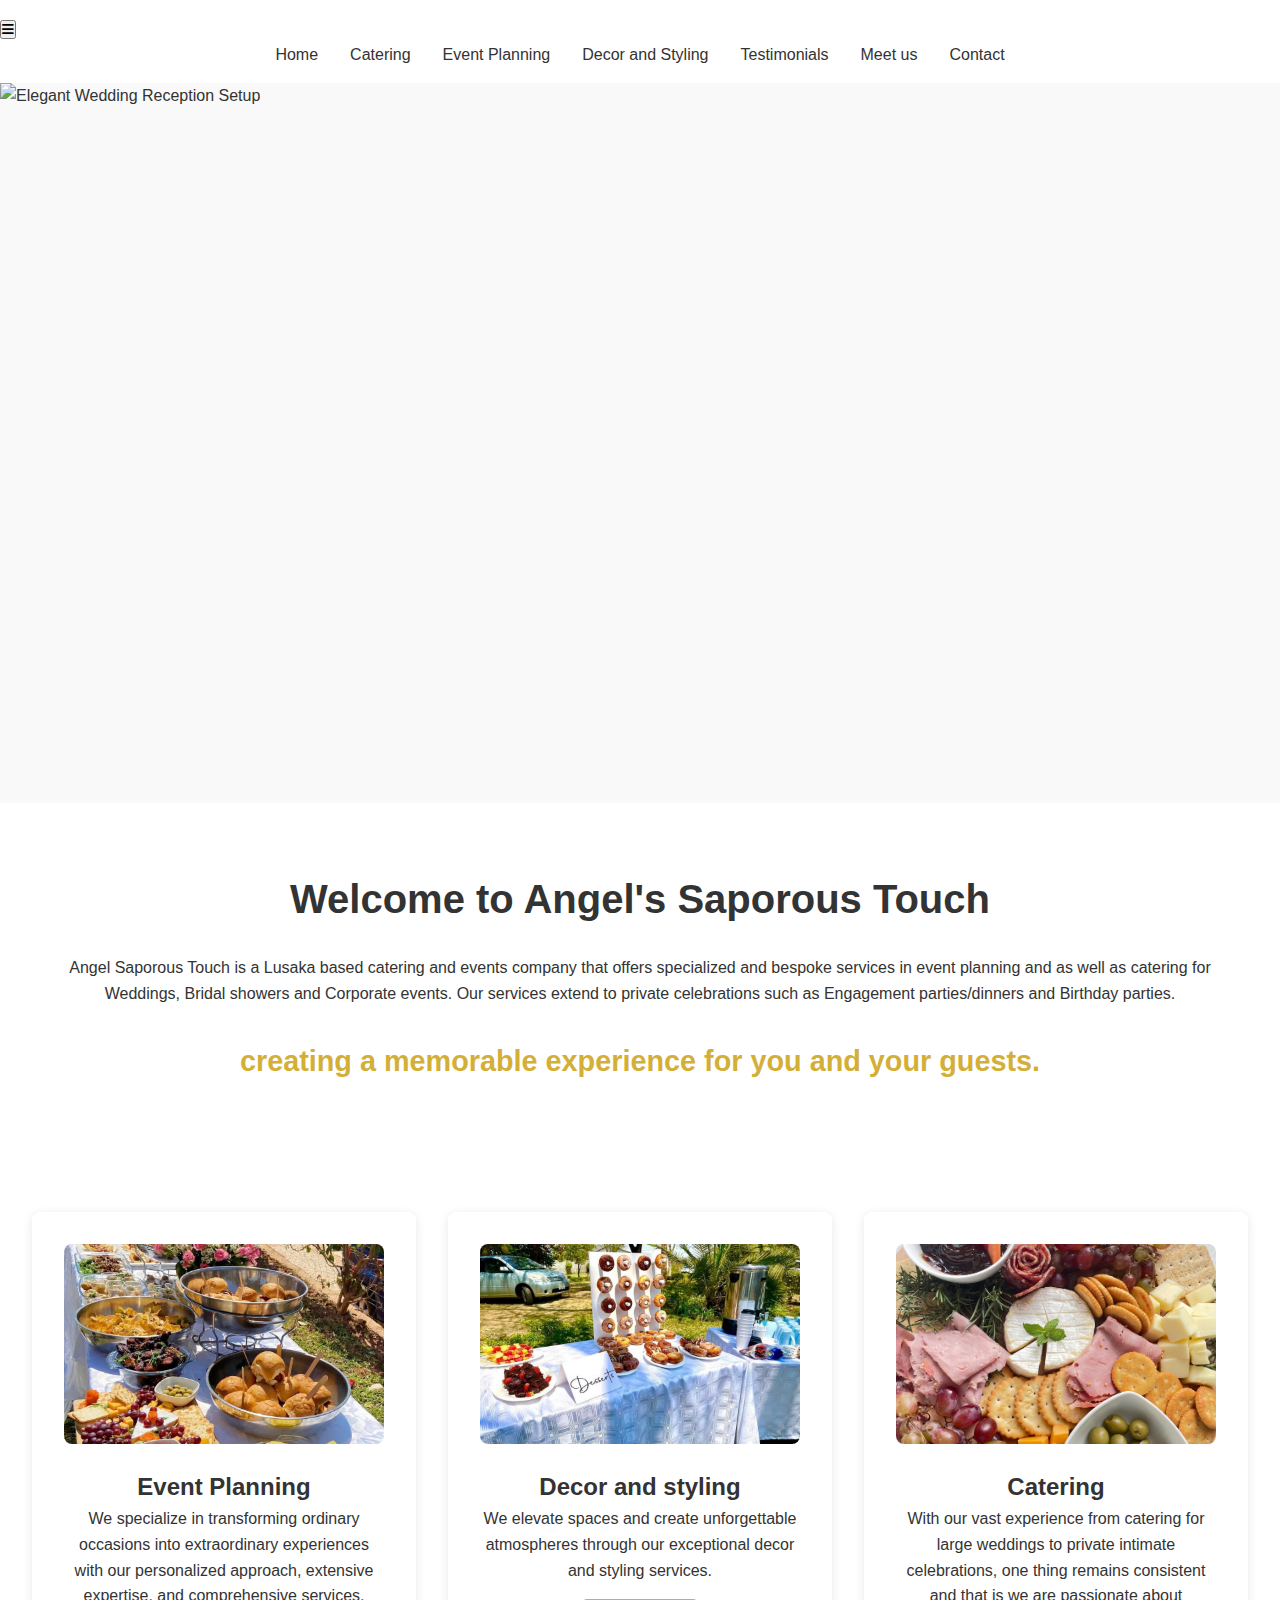
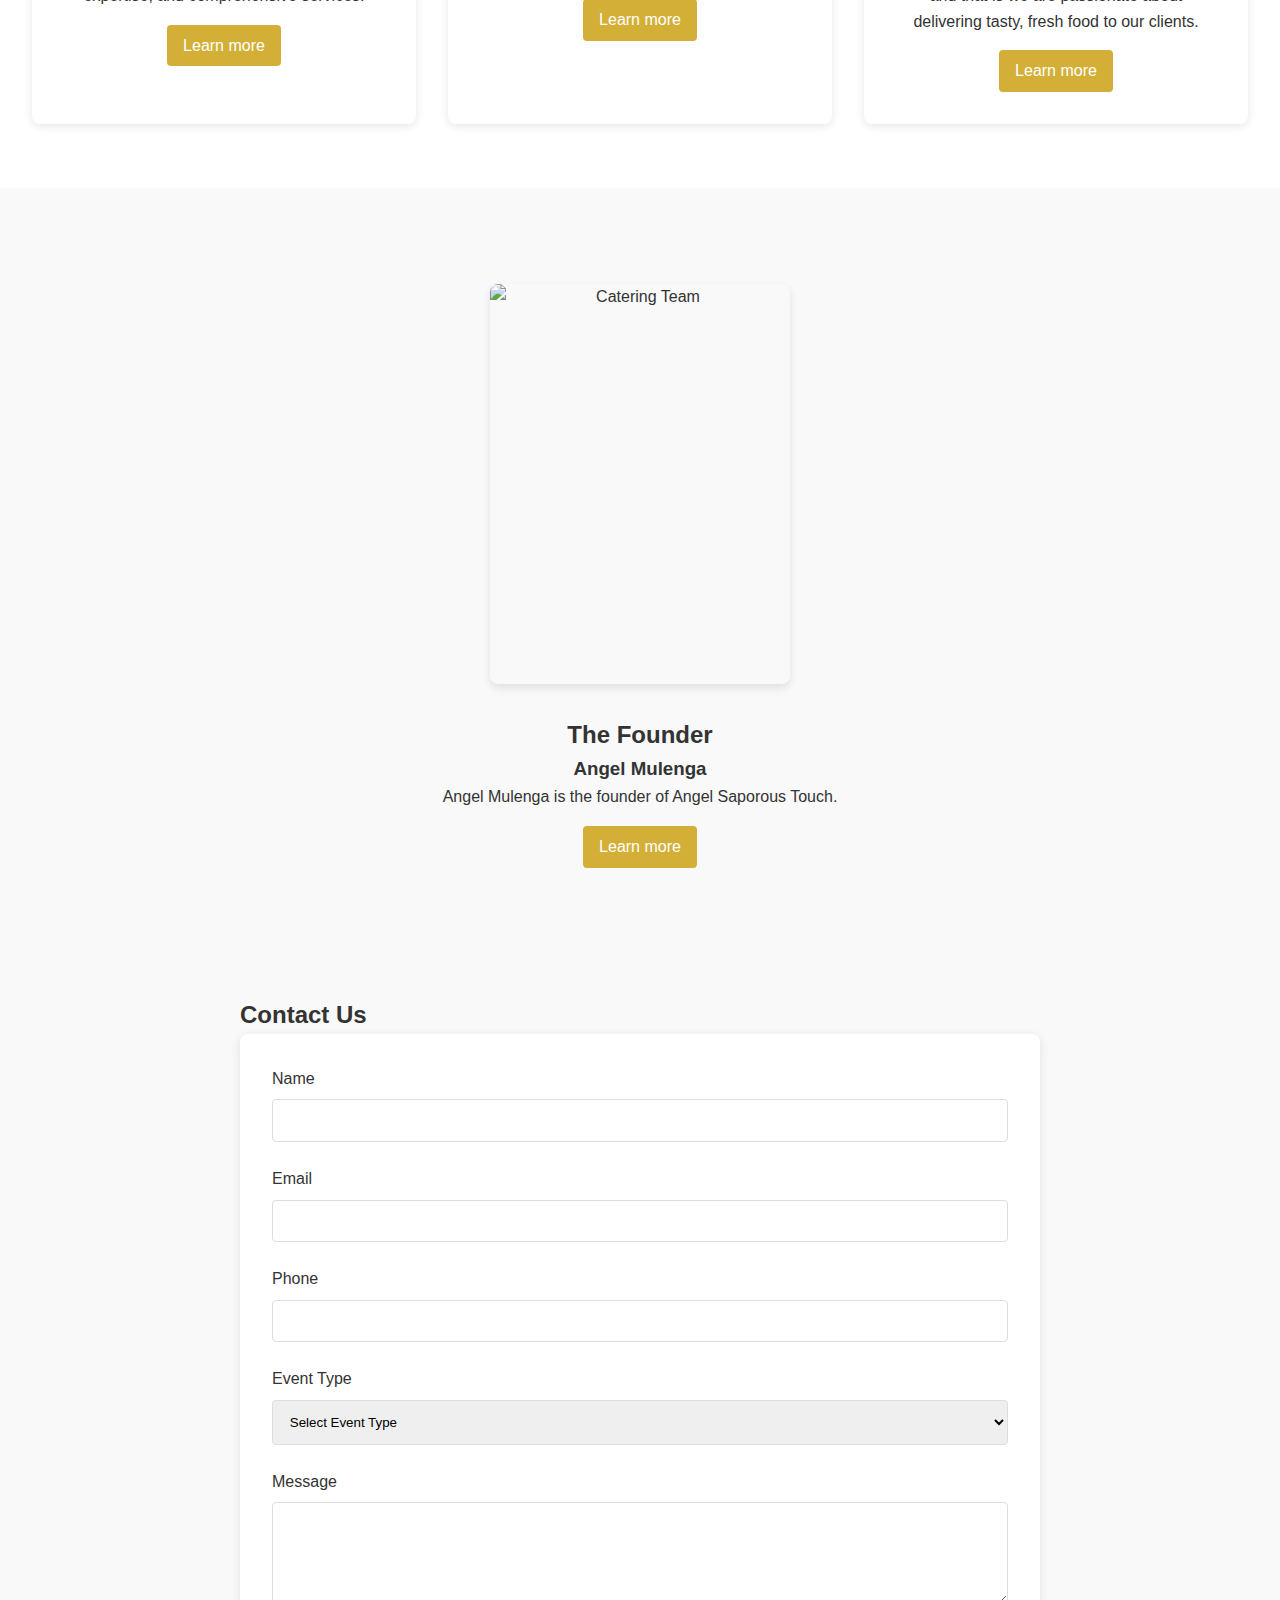
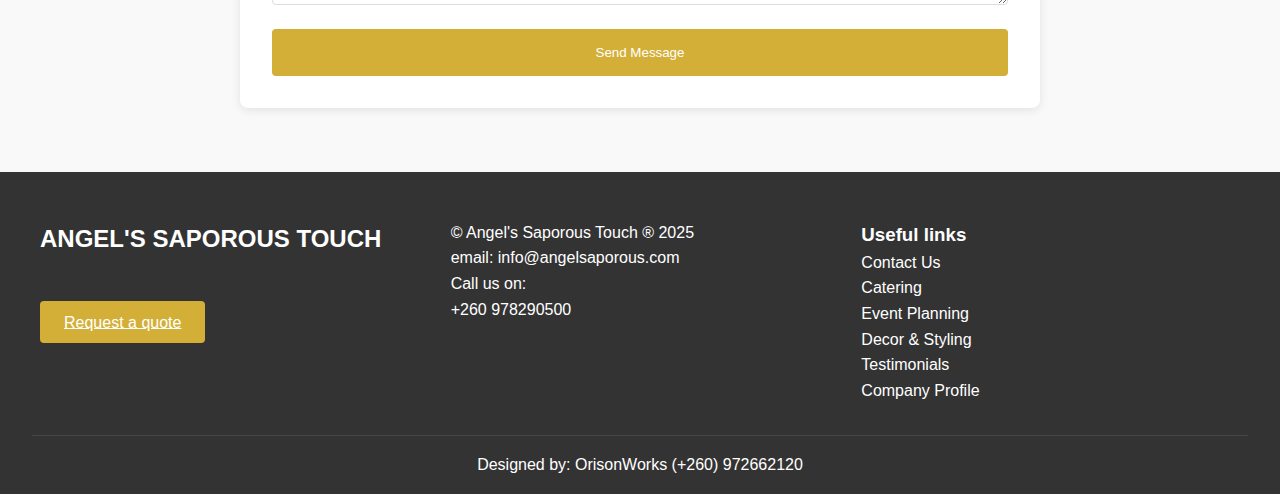
==== index.html @ 23088cdf "first commit" ====
<!DOCTYPE html>
<html lang="en">
<head>
    <meta charset="UTF-8">
    <meta name="viewport" content="width=device-width, initial-scale=1.0">
    <meta name="description" content="Angel Saporous Touch - Event planning, catering, and decor services in Lusaka for weddings, corporate events, and private celebrations.">
    <meta name="keywords" content="event planning, catering, decor, Lusaka, Zambia">
    <meta name="author" content="Ties & Knots Events">
    <title>Angel Saporous Touch | Event Planning & Catering Services</title>
    
    <!-- Favicon -->
    <link rel="apple-touch-icon" sizes="180x180" href="/images/favicon/apple-touch-icon.png">
    <link rel="icon" type="image/png" sizes="32x32" href="/images/favicon/favicon-32x32.png">
    <link rel="icon" type="image/png" sizes="16x16" href="/images/favicon/favicon-16x16.png">
    <link rel="manifest" href="/site.webmanifest">
    
    <link rel="stylesheet" href="styles.css">
    <link rel="stylesheet" href="https://cdnjs.cloudflare.com/ajax/libs/font-awesome/6.0.0/css/all.min.css">
</head>
<body>
    <header>
        <nav class="main-nav">
            <ul>
                <li><a href="index.html">Home</a></li>
                <li><a href="catering.html">Catering</a></li>
                <li><a href="event-planning.html">Event Planning</a></li>
                <li><a href="decor-styling.html">Decor and Styling</a></li>
                <li><a href="#testimonials">Testimonials</a></li>
                <li><a href="about-founder.html">Meet us</a></li>
                <li><a href="#contact">Contact</a></li>
            </ul>
        </nav>
    </header>

    <main>
        <section id="hero">
            <div class="hero-container">
                <div class="hero-image">
                    <img src="images/unnamed (47).jpg" alt="Elegant Wedding Reception Setup">
                </div>
                <div class="hero-content">
                    <h1>Welcome to Angel's Saporous Touch</h1>
                    <p>Angel Saporous Touch is a Lusaka based catering and events company that offers specialized and bespoke services in event planning and as well as catering for Weddings, Bridal showers and Corporate events. Our services extend to private celebrations such as Engagement parties/dinners and Birthday parties.</p>
                    <h2>creating a memorable experience for you and your guests.</h2>
                </div>
            </div>
        </section>

        <section id="services">
            <div class="service-card">
                <img src="Images/unnamed (14).jpg" alt="Event Planning - Wedding Setup">
                <h2>Event Planning</h2>
                <p>We specialize in transforming ordinary occasions into extraordinary experiences with our personalized approach, extensive expertise, and comprehensive services.</p>
                <a href="event-planning.html" class="learn-more">Learn more</a>
            </div>

            <div class="service-card">
                <img src="Images/unnamed (6).jpg" alt="Decor and Styling - Elegant Table Setting">
                <h2>Decor and styling</h2>
                <p>We elevate spaces and create unforgettable atmospheres through our exceptional decor and styling services.</p>
                <a href="decor-styling.html" class="learn-more">Learn more</a>
            </div>

            <div class="service-card">
                <img src="Images/unnamed (20).jpg" alt="Catering - Gourmet Food Display">
                <h2>Catering</h2>
                <p>With our vast experience from catering for large weddings to private intimate celebrations, one thing remains consistent and that is we are passionate about delivering tasty, fresh food to our clients.</p>
                <a href="catering.html" class="learn-more">Learn more</a>
            </div>
        </section>

        <section id="founders">
            <div class="founders-images">
        
                <img src="images/Angel.jpg" alt="Catering Team">
            </div>
            <h2>The Founder</h2>
            <h3>Angel Mulenga</h3>
            <p>Angel Mulenga is the founder of Angel Saporous Touch.</p>
            <a href="about-founder.html" class="learn-more">Learn more</a>
        </section>

        <section id="contact">
            <div class="contact-container">
                <h2>Contact Us</h2>
                <form id="contactForm" class="contact-form">
                    <div class="form-group">
                        <label for="name">Name</label>
                        <input type="text" id="name" name="name" required>
                    </div>
                    <div class="form-group">
                        <label for="email">Email</label>
                        <input type="email" id="email" name="email" required>
                    </div>
                    <div class="form-group">
                        <label for="phone">Phone</label>
                        <input type="tel" id="phone" name="phone" required>
                    </div>
                    <div class="form-group">
                        <label for="eventType">Event Type</label>
                        <select id="eventType" name="eventType" required>
                            <option value="">Select Event Type</option>
                            <option value="wedding">Wedding</option>
                            <option value="corporate">Corporate Event</option>
                            <option value="birthday">Birthday Party</option>
                            <option value="other">Other</option>
                        </select>
                    </div>
                    <div class="form-group">
                        <label for="message">Message</label>
                        <textarea id="message" name="message" rows="5" required></textarea>
                    </div>
                    <button type="submit" class="submit-btn">Send Message</button>
                </form>
            </div>
        </section>
    </main>

    <footer>
        <div class="footer-content">
            <div class="brand">
                <h2>ANGEL'S SAPOROUS TOUCH</h2>
                <br></br>
               
               
                <!-- <p>your memories, forever...</p> -->
                <a href="#contact" class="quote-btn">Request a quote</a>
            </div>
            
            <div class="contact-info">
                <p>© Angel's Saporous Touch ® 2025</p>
                <p>email: info@angelsaporous.com</p>
                <p>Call us on:<br>+260 978290500 </p>
            </div>

            <div class="useful-links">
                <h3>Useful links</h3>
                <ul>
                    <li><a href="#contact">Contact Us</a></li>
                    <li><a href="#catering">Catering</a></li>
                    <li><a href="#event-planning">Event Planning</a></li>
                    <li><a href="#decor">Decor & Styling</a></li>
                    <li><a href="#testimonials">Testimonials</a></li>
                    <li><a href="#profile">Company Profile</a></li>
                </ul>
            </div>
        </div>
        <div class="credits">
            <p>Designed by: OrisonWorks (+260) 972662120</p>
        </div>
    </footer>
    <script src="script.js"></script>
</body>
</html>
---- styles.css ----
:root {
    --primary-color: #333;
    --secondary-color: #d4af37;
    --text-color: #333;
    --background-color: #fff;
}

* {
    margin: 0;
    padding: 0;
    box-sizing: border-box;
}

body {
    font-family: 'Arial', sans-serif;
    line-height: 1.6;
    color: var(--text-color);
}

/* Navigation */
.main-nav {
    background-color: var(--background-color);
    padding: 1rem 0;
    box-shadow: 0 2px 5px rgba(0,0,0,0.1);
}

.main-nav ul {
    display: flex;
    justify-content: center;
    list-style: none;
    gap: 2rem;
}

.main-nav a {
    text-decoration: none;
    color: var(--text-color);
    font-weight: 500;
    transition: color 0.3s ease;
}

.main-nav a:hover {
    color: var(--secondary-color);
}

/* Hero Section */
#hero {
    position: relative;
    background-color: #f9f9f9;
}

.hero-container {
    position: relative;
}

.hero-image {
    width: 100%;
    height: 80vh;
    overflow: hidden;
}

.hero-image img {
    width: 100%;
    height: 100%;
    object-fit: cover;
}

.hero-content {
    text-align: center;
    padding: 4rem 2rem;
    background-color: rgba(255, 255, 255, 0.9);
    position: relative;
}

#hero h1 {
    font-size: 2.5rem;
    margin-bottom: 1.5rem;
    color: var(--primary-color);
}

#hero h2 {
    font-size: 1.8rem;
    color: var(--secondary-color);
    margin-top: 2rem;
}

/* Services Section */
#services {
    display: grid;
    grid-template-columns: repeat(auto-fit, minmax(300px, 1fr));
    gap: 2rem;
    padding: 4rem 2rem;
}

.service-card {
    padding: 2rem;
    background-color: #fff;
    border-radius: 8px;
    box-shadow: 0 2px 10px rgba(0,0,0,0.1);
    text-align: center;
}

.service-card img {
    width: 100%;
    height: 200px;
    object-fit: cover;
    border-radius: 8px;
    margin-bottom: 1rem;
}

.learn-more {
    display: inline-block;
    margin-top: 1rem;
    padding: 0.5rem 1rem;
    background-color: var(--secondary-color);
    color: #fff;
    text-decoration: none;
    border-radius: 4px;
    transition: background-color 0.3s ease;
}

/* Founders Section */
#founders {
    text-align: center;
    padding: 4rem 2rem;
    background-color: #f9f9f9;
}

.founders-images {
    display: flex;
    justify-content: center;
    gap: 2rem;
    margin: 2rem 0;
}

.founders-images img {
    width: 300px;
    height: 400px;
    object-fit: cover;
    border-radius: 8px;
    box-shadow: 0 4px 8px rgba(0,0,0,0.1);
}

/* Footer */
footer {
    background-color: var(--primary-color);
    color: #fff;
    padding: 3rem 2rem 1rem;
}

.footer-content {
    display: grid;
    grid-template-columns: repeat(auto-fit, minmax(250px, 1fr));
    gap: 2rem;
    max-width: 1200px;
    margin: 0 auto;
}

.useful-links ul {
    list-style: none;
}

.useful-links a {
    color: #fff;
    text-decoration: none;
}

.quote-btn {
    padding: 0.8rem 1.5rem;
    background-color: var(--secondary-color);
    border: none;
    color: #fff;
    border-radius: 4px;
    cursor: pointer;
    margin-top: 1rem;
}

.credits {
    text-align: center;
    margin-top: 2rem;
    padding-top: 1rem;
    border-top: 1px solid rgba(255,255,255,0.1);
}

/* Responsive Design */
@media (max-width: 768px) {
    .main-nav ul {
        flex-direction: column;
        text-align: center;
    }

    #services {
        grid-template-columns: 1fr;
    }

    .footer-content {
        grid-template-columns: 1fr;
        text-align: center;
    }

    .hero-image {
        height: 50vh;
    }

    .founders-images {
        flex-direction: column;
        align-items: center;
    }

    .founders-images img {
        width: 250px;
        height: 350px;
    }
}

/* Contact Form */
#contact {
    padding: 4rem 2rem;
    background-color: #f9f9f9;
}

.contact-container {
    max-width: 800px;
    margin: 0 auto;
}

.contact-form {
    display: grid;
    gap: 1.5rem;
    background: #fff;
    padding: 2rem;
    border-radius: 8px;
    box-shadow: 0 2px 10px rgba(0,0,0,0.1);
}

.form-group {
    display: flex;
    flex-direction: column;
    gap: 0.5rem;
}

.form-group label {
    font-weight: 500;
}

.form-group input,
.form-group select,
.form-group textarea {
    padding: 0.8rem;
    border: 1px solid #ddd;
    border-radius: 4px;
    font-family: inherit;
}

.submit-btn {
    padding: 1rem 2rem;
    background-color: var(--secondary-color);
    color: #fff;
    border: none;
    border-radius: 4px;
    cursor: pointer;
    font-weight: 500;
    transition: background-color 0.3s ease;
}

.submit-btn:hover {
    background-color: darken(var(--secondary-color), 10%);
}

/* Update button and link colors */
.learn-more, .quote-btn, .submit-btn {
    background-color: var(--secondary-color);
    color: #fff;
    transition: background-color 0.3s ease;
}

.learn-more:hover, .quote-btn:hover, .submit-btn:hover {
    background-color: #b4941f; /* Darker gold for hover */
}

/* Service Detail Pages */
.service-detail {
    padding: 4rem 2rem;
    max-width: 1200px;
    margin: 0 auto;
}

.service-detail h1 {
    text-align: center;
    margin-bottom: 3rem;
    color: var(--primary-color);
}

.service-content {
    display: grid;
    grid-template-columns: 1fr 1fr;
    gap: 3rem;
    align-items: center;
}

.service-content img {
    width: 100%;
    height: 400px;
    object-fit: cover;
    border-radius: 8px;
    box-shadow: 0 4px 8px rgba(0,0,0,0.1);
}

.service-description {
    padding: 2rem;
}

.service-description h2 {
    margin-bottom: 1.5rem;
    color: var(--secondary-color);
}

.service-description ul {
    list-style: none;
    margin: 1.5rem 0;
}

.service-description ul li {
    margin-bottom: 0.5rem;
    padding-left: 1.5rem;
    position: relative;
}

.service-description ul li:before {
    content: "•";
    color: var(--secondary-color);
    position: absolute;
    left: 0;
}

@media (max-width: 768px) {
    .service-content {
        grid-template-columns: 1fr;
    }
}

/* Gallery Styles */
.gallery-section {
    padding: 4rem 2rem;
    max-width: 1200px;
    margin: 0 auto;
}

.gallery-section h1 {
    text-align: center;
    margin-bottom: 3rem;
    color: var(--primary-color);
}

.gallery-grid {
    display: grid;
    grid-template-columns: repeat(auto-fit, minmax(300px, 1fr));
    gap: 2rem;
}

.gallery-item {
    position: relative;
    overflow: hidden;
    border-radius: 8px;
    box-shadow: 0 4px 8px rgba(0,0,0,0.1);
    transition: transform 0.3s ease;
}

.gallery-item:hover {
    transform: translateY(-5px);
}

.gallery-item img {
    width: 100%;
    height: 300px;
    object-fit: cover;
}

.gallery-caption {
    position: absolute;
    bottom: 0;
    left: 0;
    right: 0;
    background: rgba(0,0,0,0.7);
    color: white;
    padding: 1rem;
    text-align: center;
    transform: translateY(100%);
    transition: transform 0.3s ease;
}

.gallery-item:hover .gallery-caption {
    transform: translateY(0);
}

@media (max-width: 768px) {
    .gallery-grid {
        grid-template-columns: 1fr;
    }
}
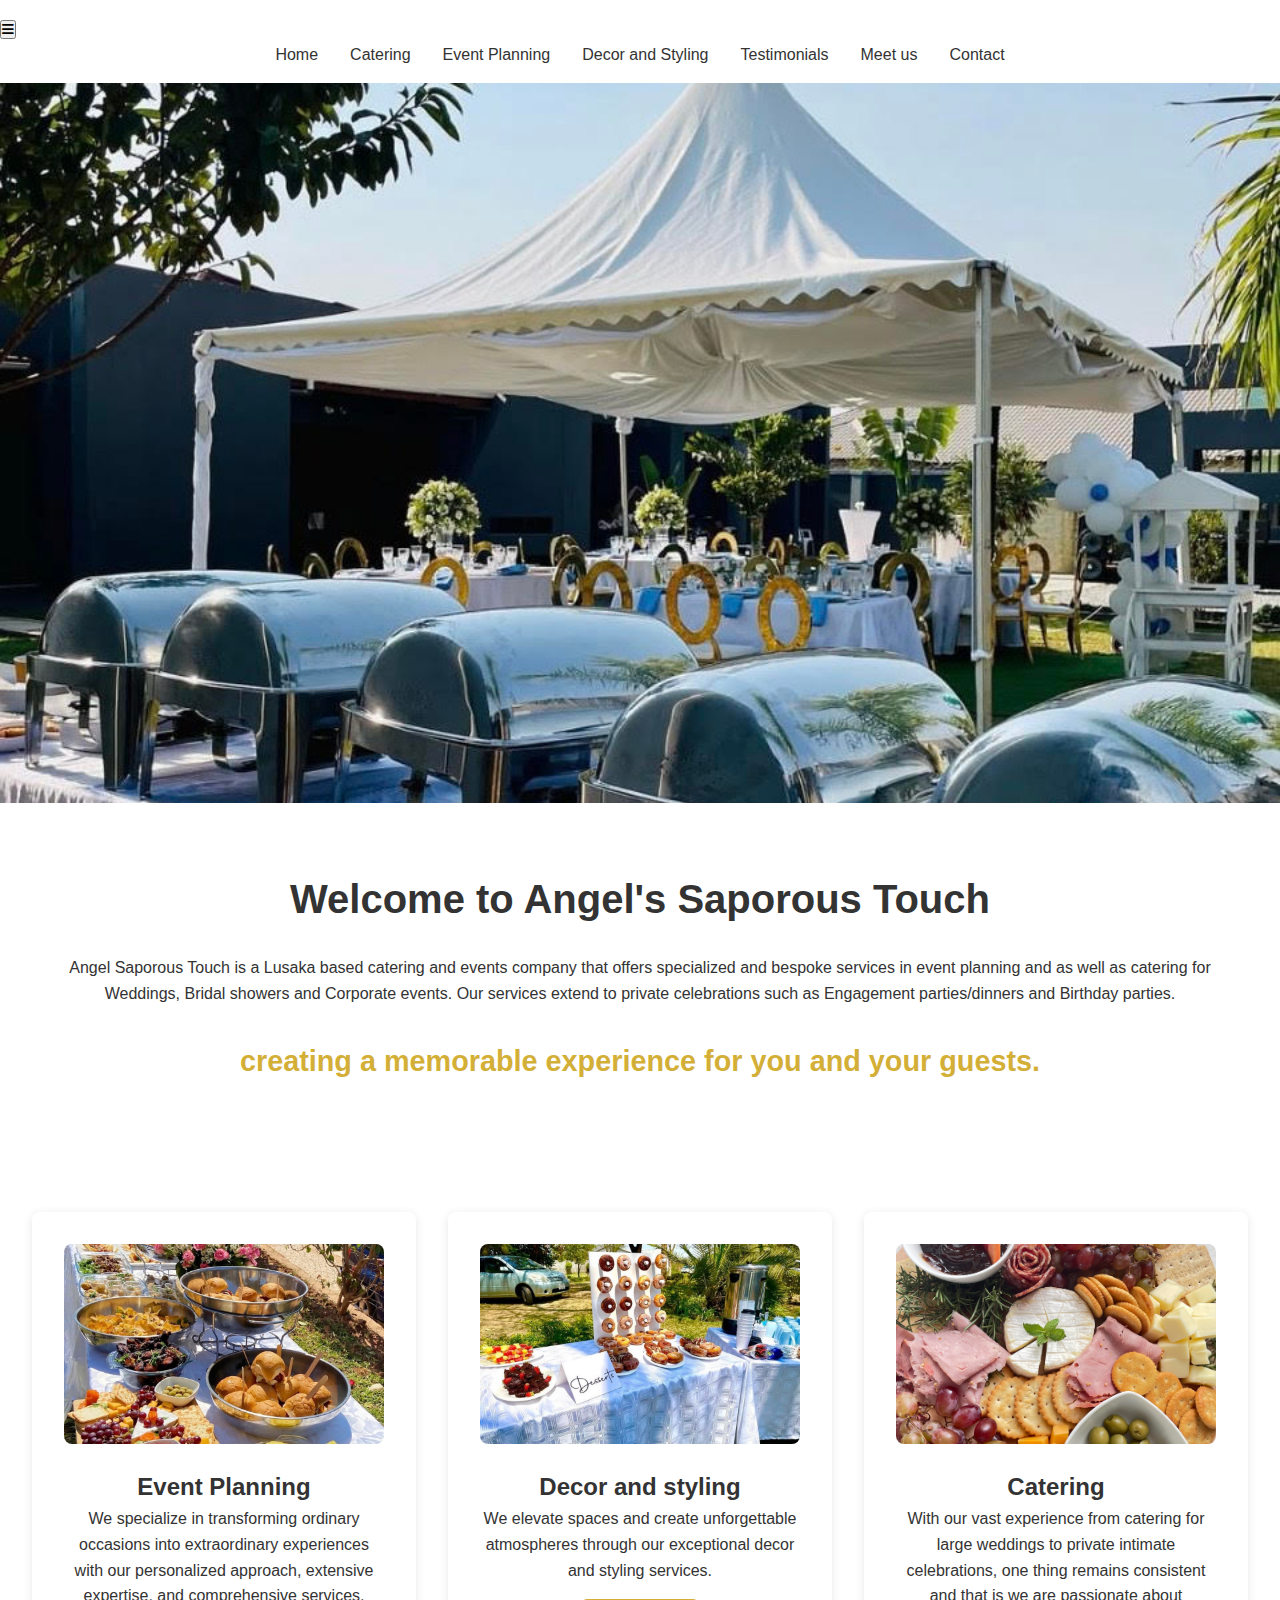
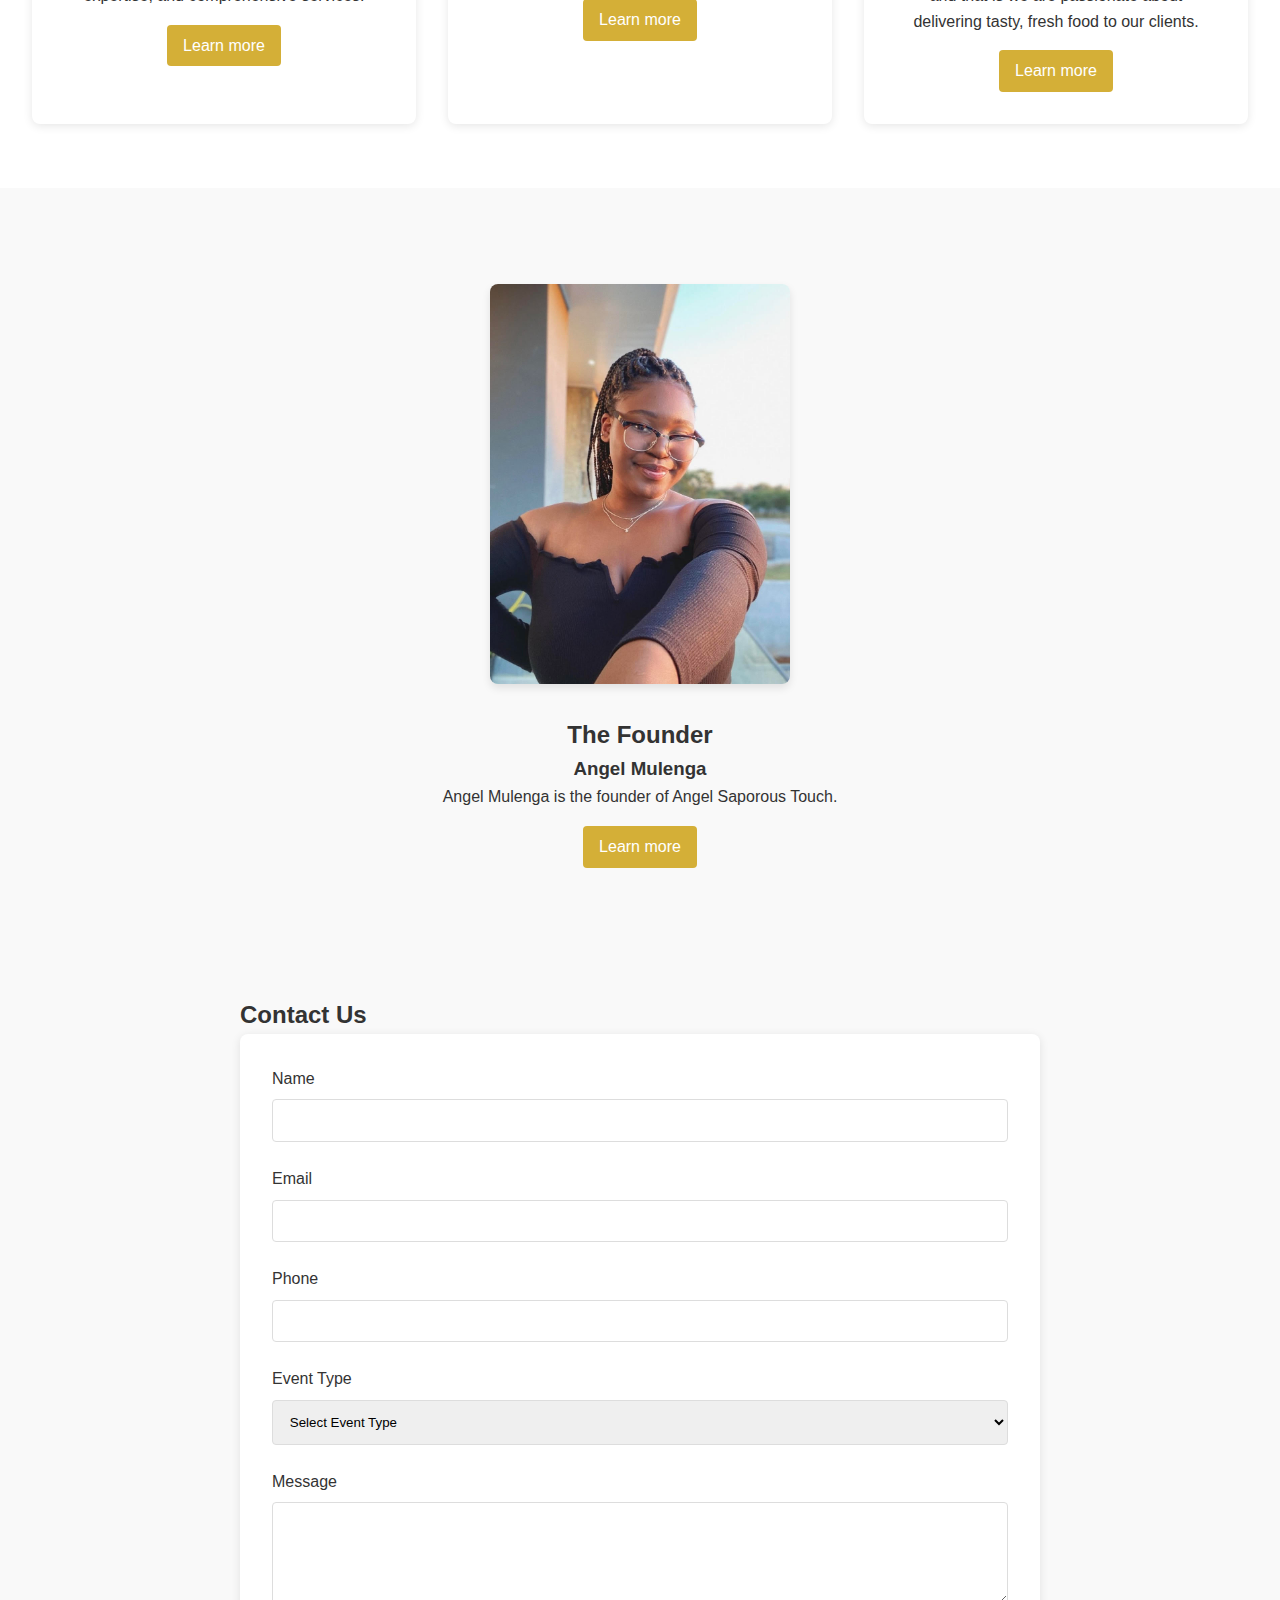
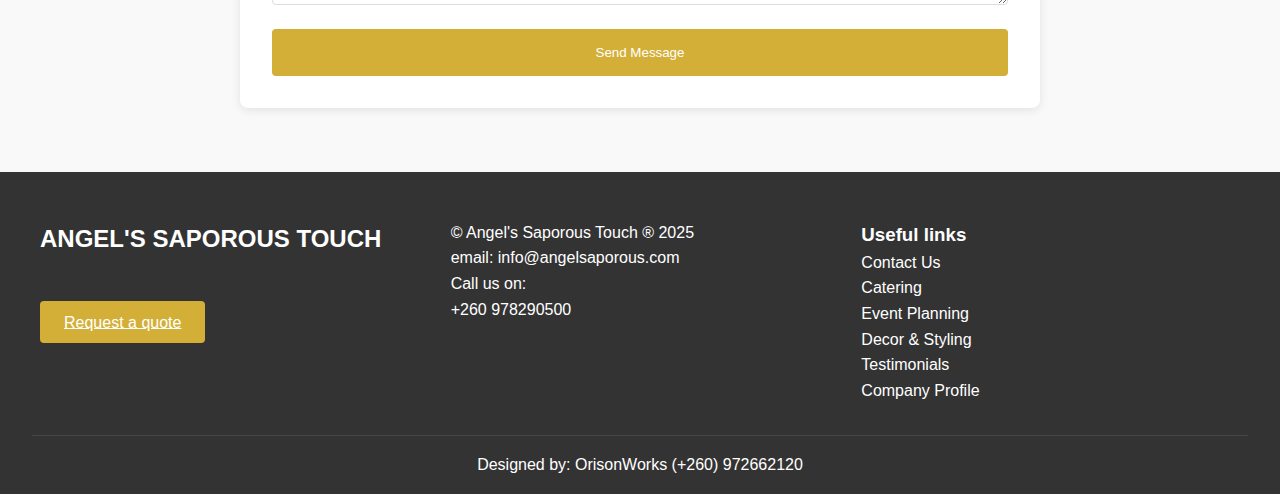
==== commit c5488493: "FIX: Image Refactor" ====
--- a/index.html
+++ b/index.html
@@ -36,7 +36,7 @@
         <section id="hero">
             <div class="hero-container">
                 <div class="hero-image">
-                    <img src="images/unnamed (47).jpg" alt="Elegant Wedding Reception Setup">
+                    <img src="Images/unnamed47.jpg" alt="Elegant Wedding Reception Setup">
                 </div>
                 <div class="hero-content">
                     <h1>Welcome to Angel's Saporous Touch</h1>
@@ -55,14 +55,14 @@
             </div>
 
             <div class="service-card">
-                <img src="Images/unnamed (6).jpg" alt="Decor and Styling - Elegant Table Setting">
+                <img src="Images/unnamed6.jpg" alt="Decor and Styling - Elegant Table Setting">
                 <h2>Decor and styling</h2>
                 <p>We elevate spaces and create unforgettable atmospheres through our exceptional decor and styling services.</p>
                 <a href="decor-styling.html" class="learn-more">Learn more</a>
             </div>
 
             <div class="service-card">
-                <img src="Images/unnamed (20).jpg" alt="Catering - Gourmet Food Display">
+                <img src="Images/unnamed20.jpg" alt="Catering - Gourmet Food Display">
                 <h2>Catering</h2>
                 <p>With our vast experience from catering for large weddings to private intimate celebrations, one thing remains consistent and that is we are passionate about delivering tasty, fresh food to our clients.</p>
                 <a href="catering.html" class="learn-more">Learn more</a>
@@ -72,7 +72,7 @@
         <section id="founders">
             <div class="founders-images">
         
-                <img src="images/Angel.jpg" alt="Catering Team">
+                <img src="Images/Angel.jpg" alt="Catering Team">
             </div>
             <h2>The Founder</h2>
             <h3>Angel Mulenga</h3>
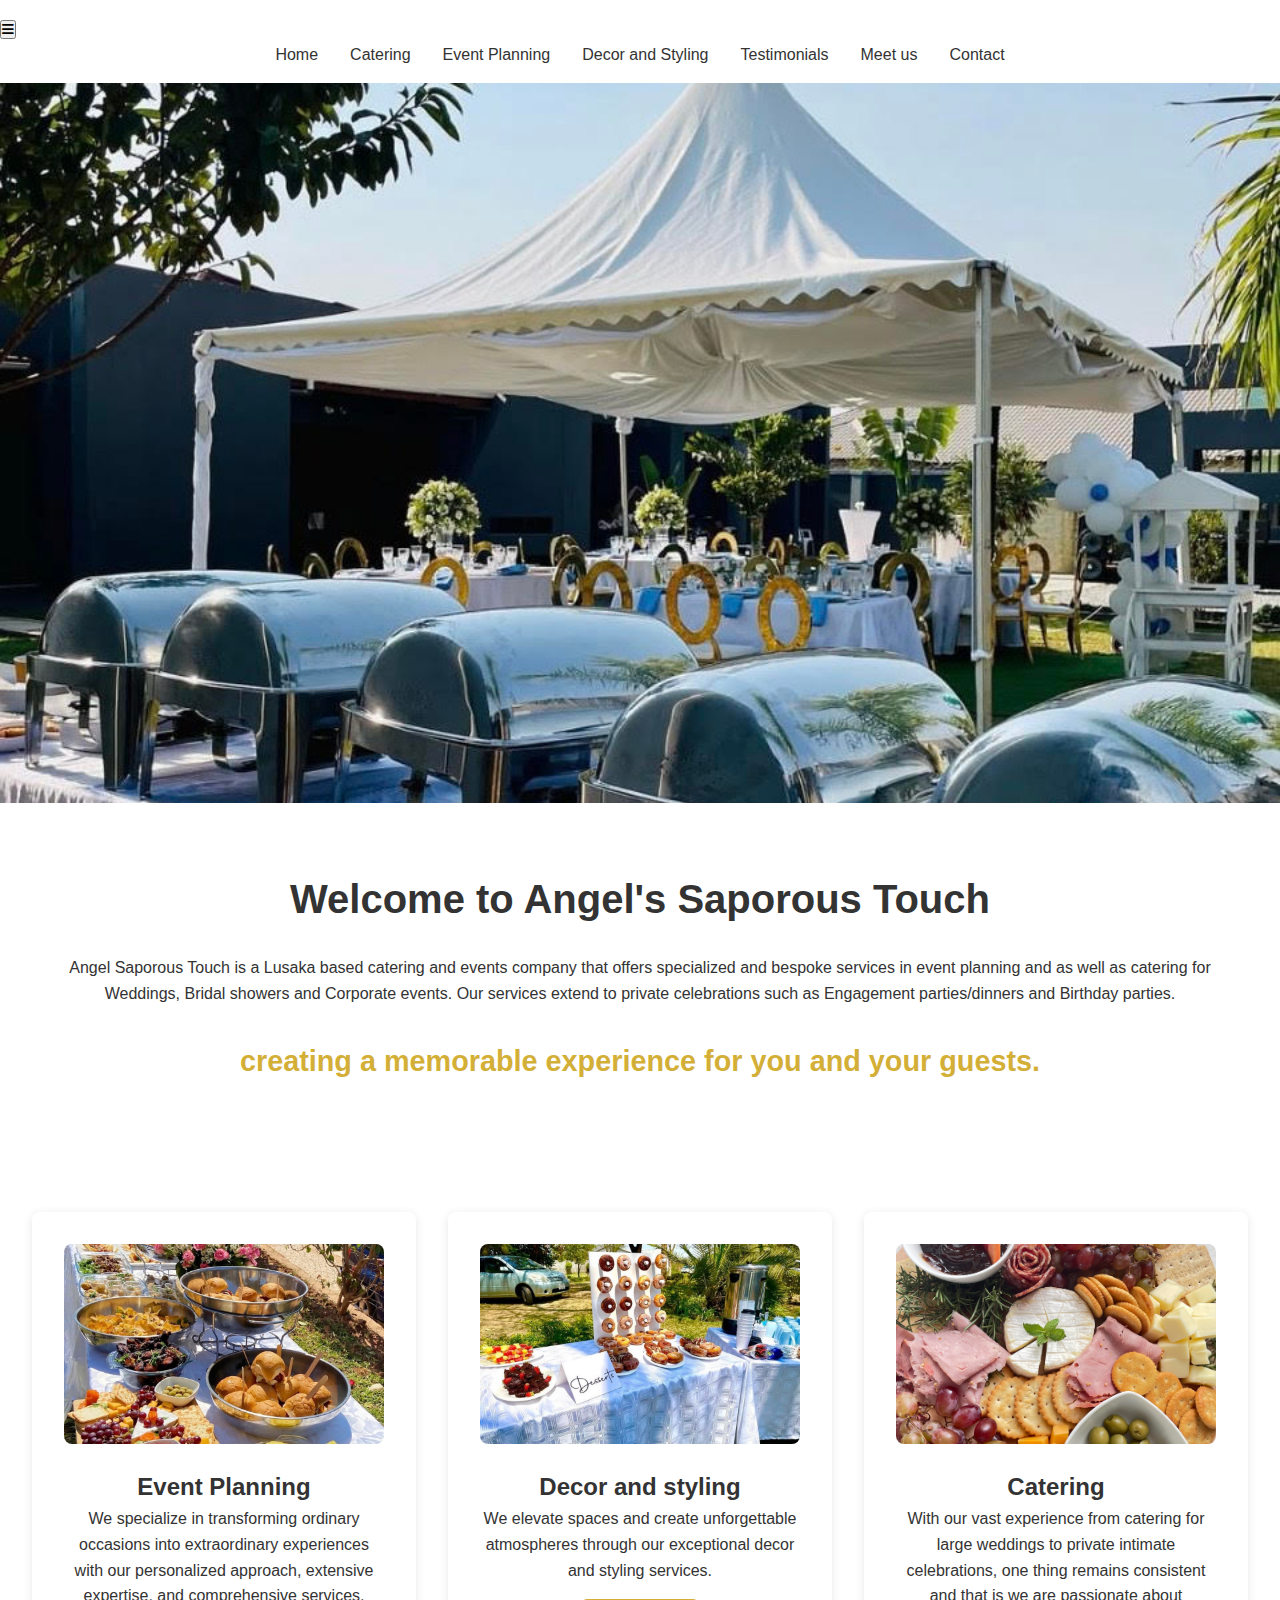
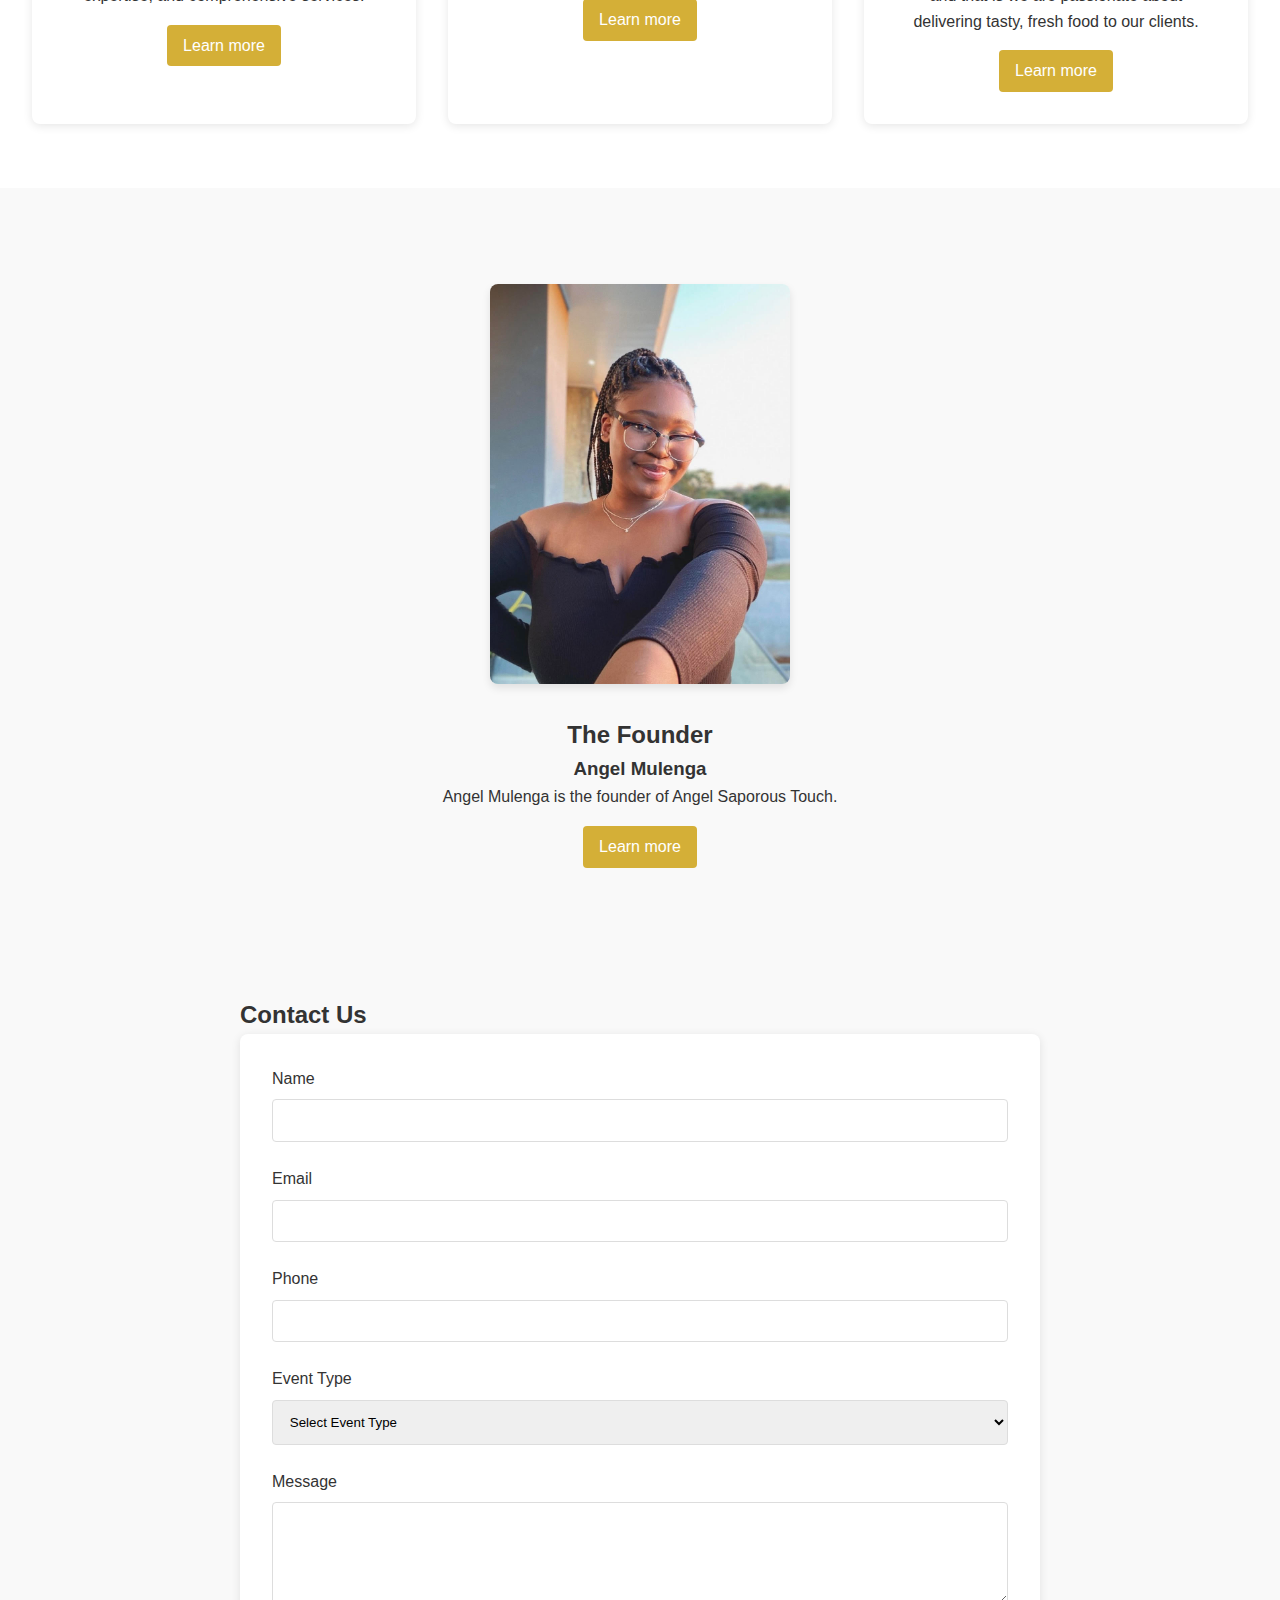
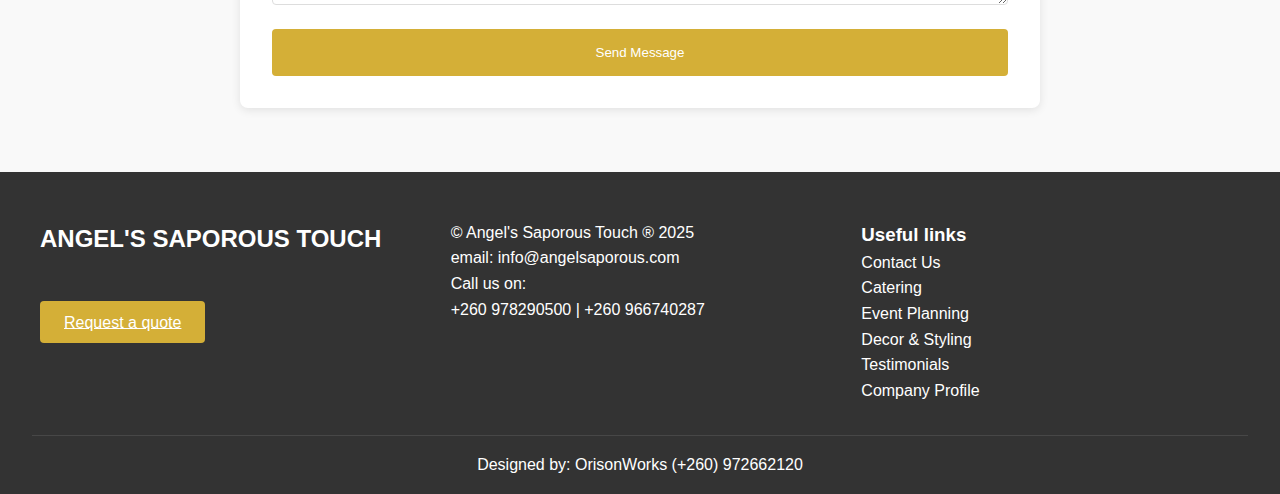
==== commit cf8fdb80: "Contact Number Edit" ====
--- a/index.html
+++ b/index.html
@@ -48,7 +48,7 @@
 
         <section id="services">
             <div class="service-card">
-                <img src="Images/unnamed (14).jpg" alt="Event Planning - Wedding Setup">
+                <img src="Images/unnamed14.jpg" alt="Event Planning - Wedding Setup">
                 <h2>Event Planning</h2>
                 <p>We specialize in transforming ordinary occasions into extraordinary experiences with our personalized approach, extensive expertise, and comprehensive services.</p>
                 <a href="event-planning.html" class="learn-more">Learn more</a>
@@ -130,7 +130,7 @@
             <div class="contact-info">
                 <p>© Angel's Saporous Touch ® 2025</p>
                 <p>email: info@angelsaporous.com</p>
-                <p>Call us on:<br>+260 978290500 </p>
+                <p>Call us on:<br>+260 978290500 | +260 966740287</p>
             </div>
 
             <div class="useful-links">
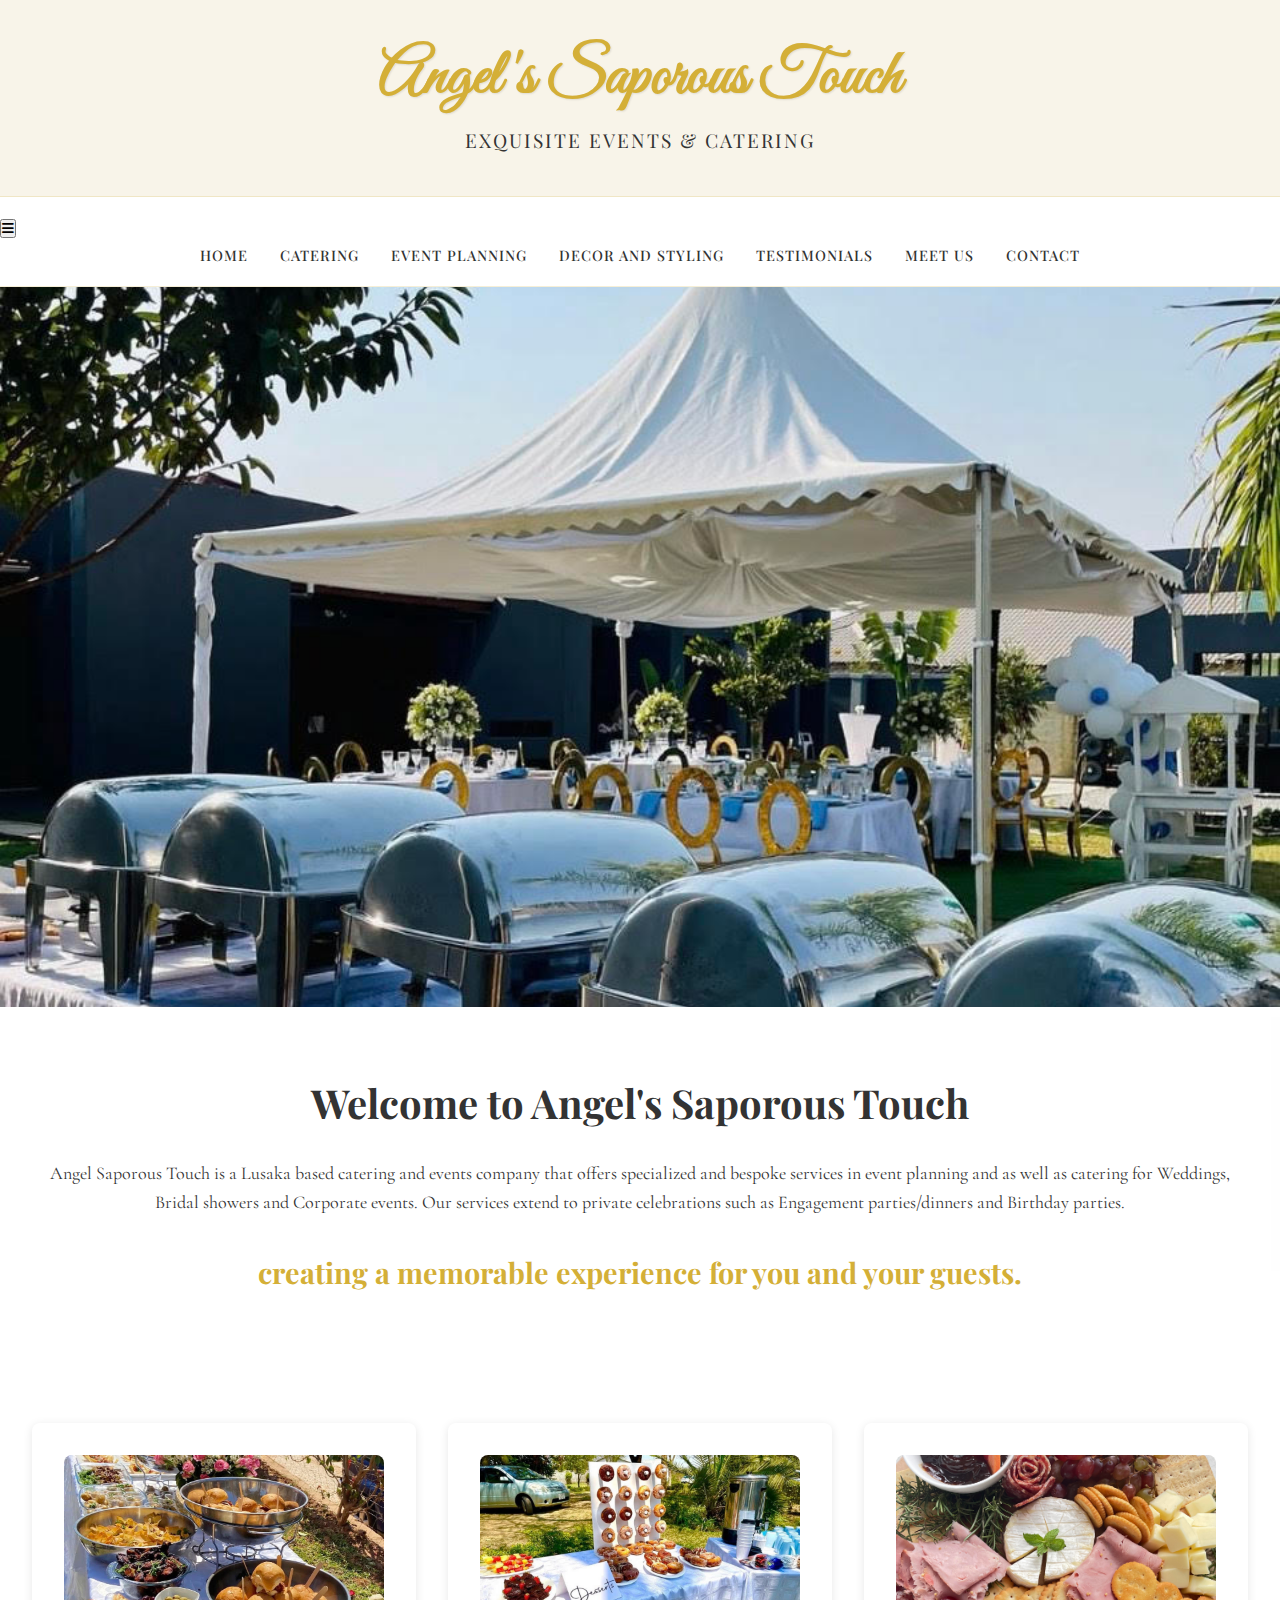
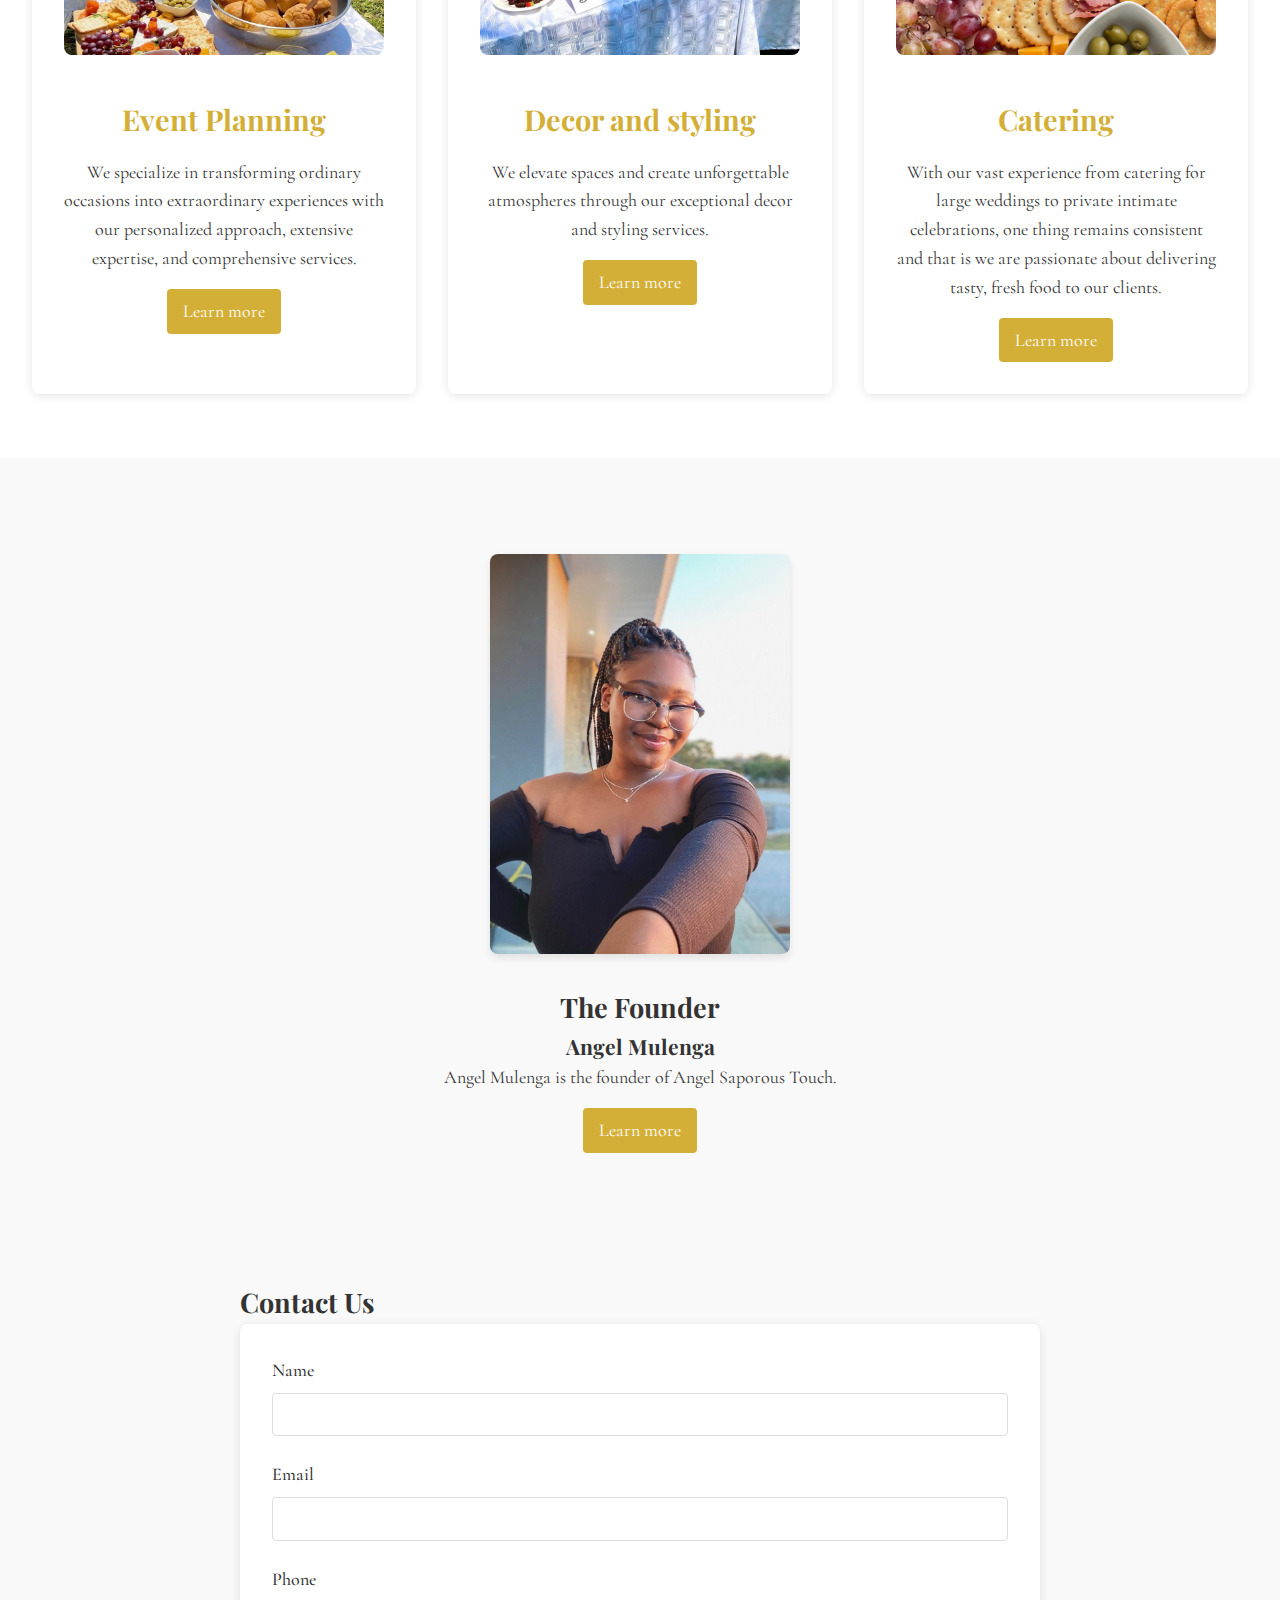
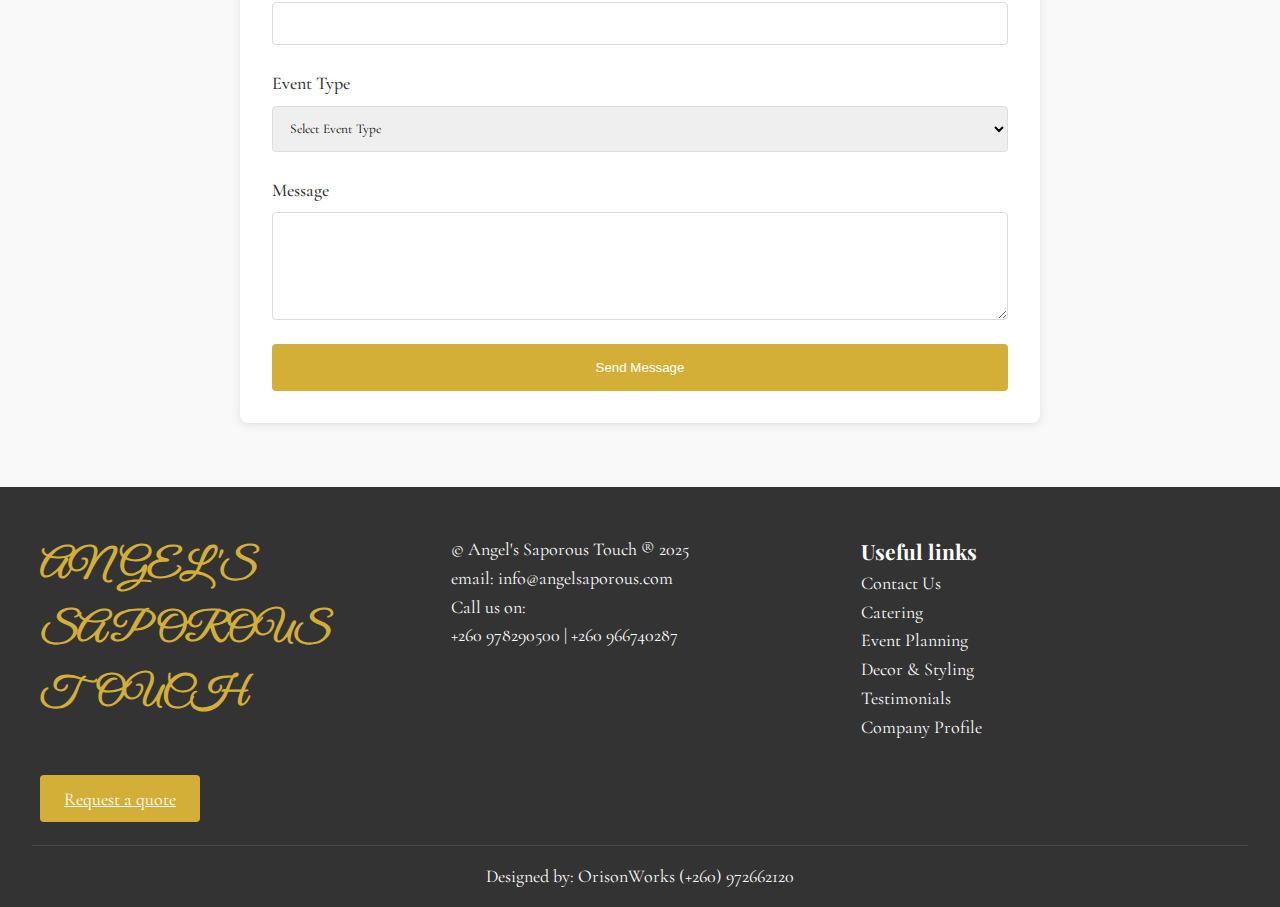
==== commit 17c1af49: "Cosmetics" ====
--- a/index.html
+++ b/index.html
@@ -14,11 +14,20 @@
     <link rel="icon" type="image/png" sizes="16x16" href="/images/favicon/favicon-16x16.png">
     <link rel="manifest" href="/site.webmanifest">
     
+    <!-- Add Google Fonts -->
+    <link rel="preconnect" href="https://fonts.googleapis.com">
+    <link rel="preconnect" href="https://fonts.gstatic.com" crossorigin>
+    <link href="https://fonts.googleapis.com/css2?family=Playfair+Display:wght@400;500;600;700&family=Cormorant+Garamond:wght@300;400;500;600&family=Great+Vibes&display=swap" rel="stylesheet">
+    
     <link rel="stylesheet" href="styles.css">
     <link rel="stylesheet" href="https://cdnjs.cloudflare.com/ajax/libs/font-awesome/6.0.0/css/all.min.css">
 </head>
 <body>
     <header>
+        <div class="main-header">
+            <h1 class="site-title">Angel's Saporous Touch</h1>
+            <p class="site-tagline">Exquisite Events & Catering</p>
+        </div>
         <nav class="main-nav">
             <ul>
                 <li><a href="index.html">Home</a></li>
--- a/styles.css
+++ b/styles.css
@@ -3,6 +3,10 @@
     --secondary-color: #d4af37;
     --text-color: #333;
     --background-color: #fff;
+    --accent-color: #f8f4e9;
+    --heading-font: 'Playfair Display', serif;
+    --body-font: 'Cormorant Garamond', serif;
+    --script-font: 'Great Vibes', cursive;
 }
 
 * {
@@ -12,16 +16,48 @@
 }
 
 body {
-    font-family: 'Arial', sans-serif;
+    font-family: var(--body-font);
     line-height: 1.6;
     color: var(--text-color);
+    font-size: 18px;
+}
+
+/* Main Header Styles */
+.main-header {
+    text-align: center;
+    padding: 2.5rem 1rem;
+    background-color: var(--accent-color);
+    border-bottom: 1px solid rgba(212, 175, 55, 0.2);
+}
+
+.site-title {
+    font-family: var(--script-font);
+    font-size: 4rem;
+    color: var(--secondary-color);
+    margin: 0;
+    line-height: 1.2;
+    text-shadow: 1px 1px 2px rgba(0,0,0,0.1);
+}
+
+.site-tagline {
+    font-family: var(--heading-font);
+    font-size: 1.2rem;
+    color: var(--primary-color);
+    margin-top: 0.5rem;
+    letter-spacing: 2px;
+    text-transform: uppercase;
+}
+
+/* Update existing typography */
+h1, h2, h3, h4, h5, h6 {
+    font-family: var(--heading-font);
 }
 
 /* Navigation */
 .main-nav {
     background-color: var(--background-color);
     padding: 1rem 0;
-    box-shadow: 0 2px 5px rgba(0,0,0,0.1);
+    border-bottom: 1px solid rgba(212, 175, 55, 0.2);
 }
 
 .main-nav ul {
@@ -36,6 +72,10 @@
     color: var(--text-color);
     font-weight: 500;
     transition: color 0.3s ease;
+    font-family: var(--heading-font);
+    text-transform: uppercase;
+    letter-spacing: 1px;
+    font-size: 0.9rem;
 }
 
 .main-nav a:hover {
@@ -105,6 +145,13 @@
     object-fit: cover;
     border-radius: 8px;
     margin-bottom: 1rem;
+}
+
+.service-card h2 {
+    font-family: var(--heading-font);
+    color: var(--secondary-color);
+    font-size: 1.8rem;
+    margin: 1rem 0;
 }
 
 .learn-more {
@@ -209,6 +256,14 @@
     .founders-images img {
         width: 250px;
         height: 350px;
+    }
+
+    .site-title {
+        font-size: 2.8rem;
+    }
+    
+    .site-tagline {
+        font-size: 1rem;
     }
 }
 
@@ -396,4 +451,11 @@
     .gallery-grid {
         grid-template-columns: 1fr;
     }
+}
+
+/* Update footer brand */
+.brand h2 {
+    font-family: var(--script-font);
+    font-size: 2.5rem;
+    color: var(--secondary-color);
 } 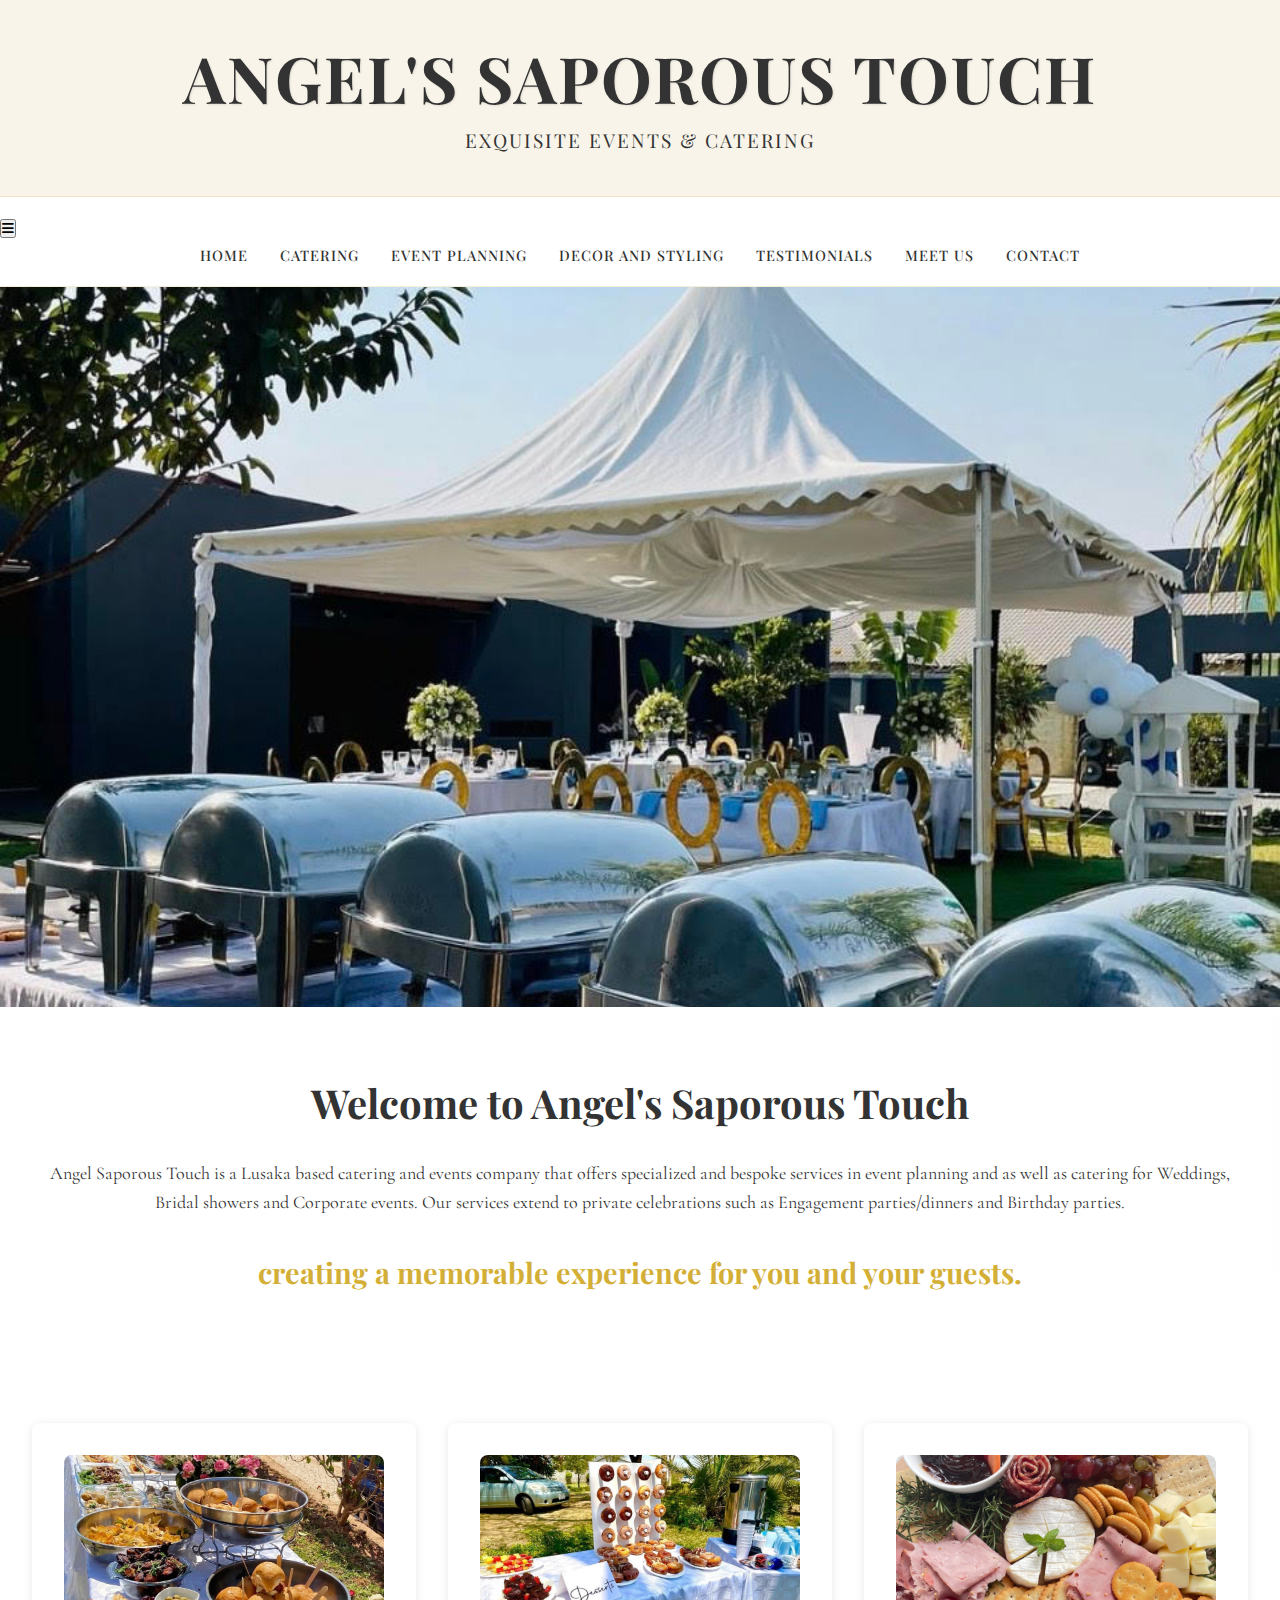
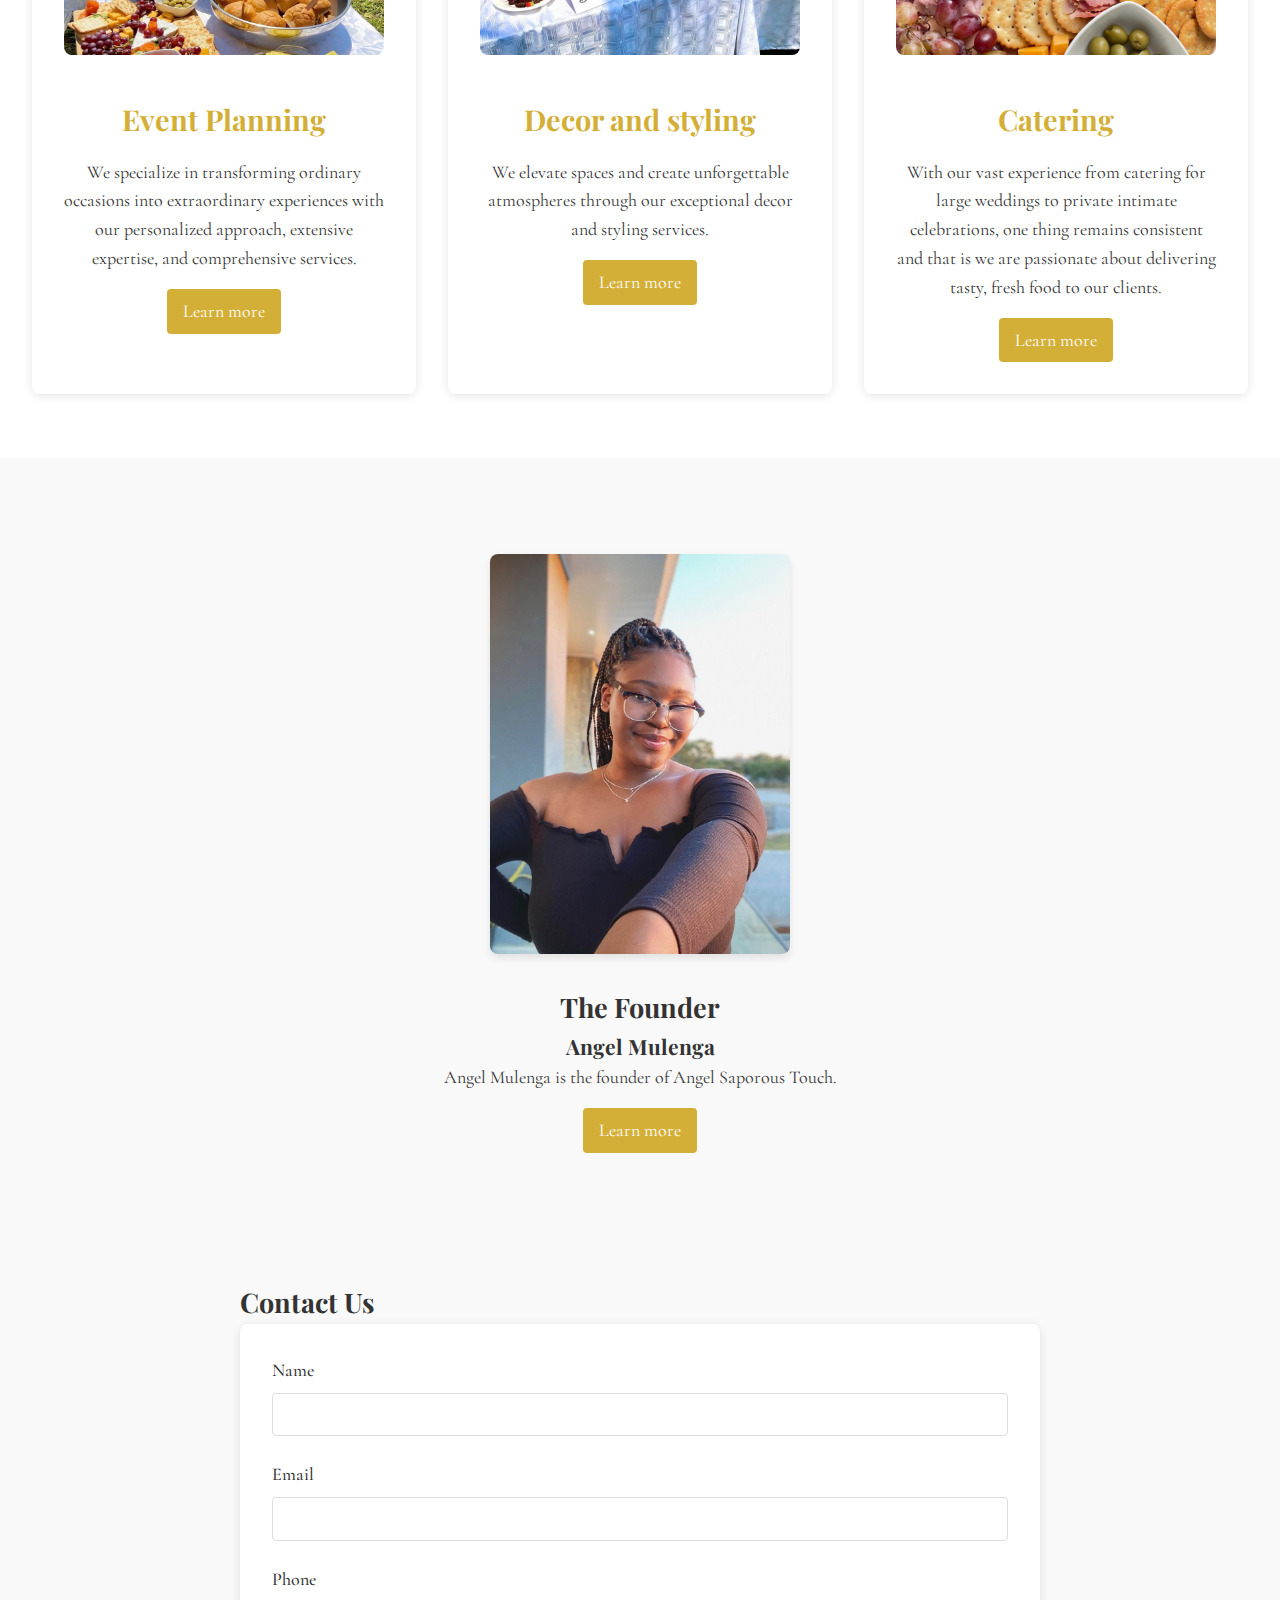
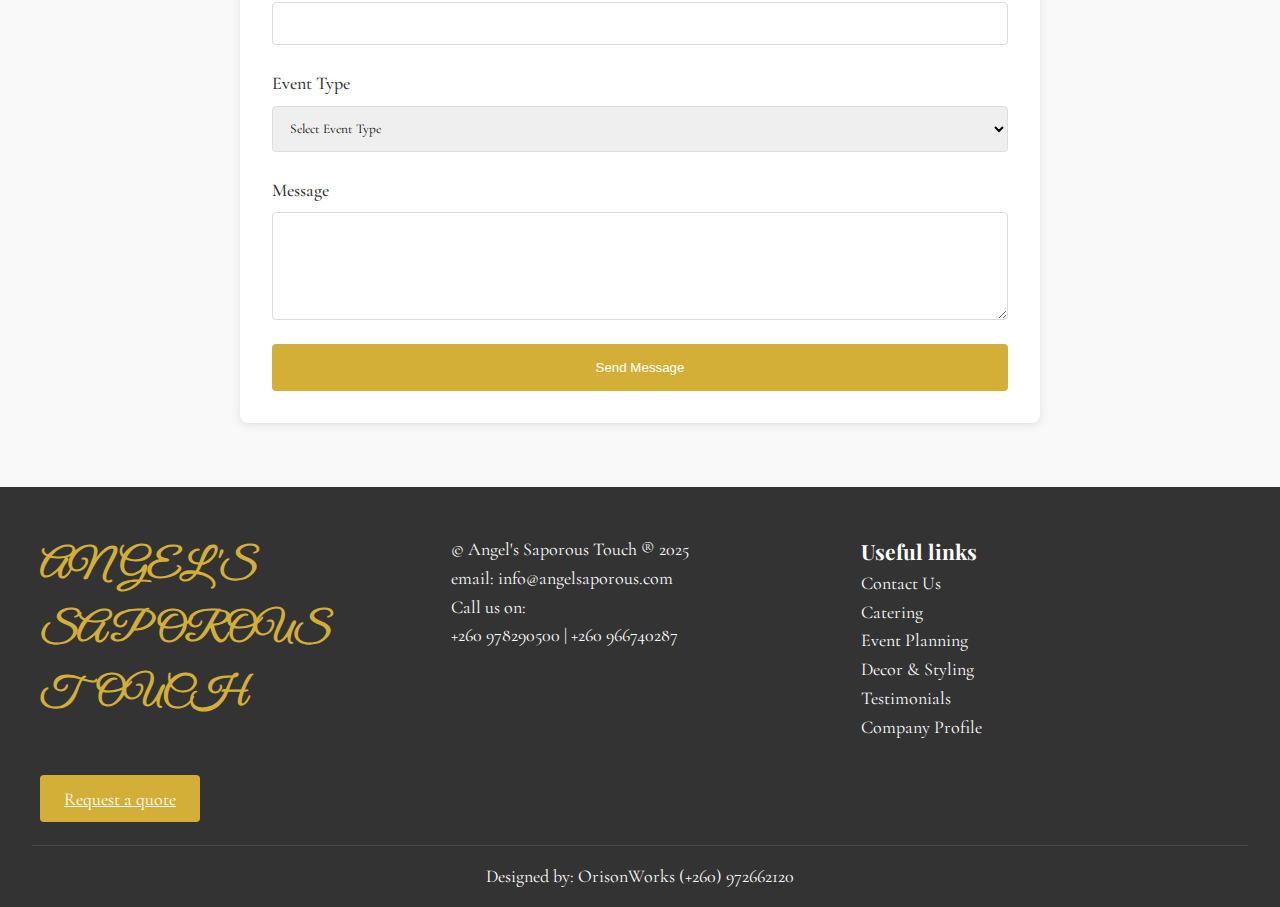
==== commit 47ea5c48: "Header title text styling" ====
--- a/index.html
+++ b/index.html
@@ -5,7 +5,7 @@
     <meta name="viewport" content="width=device-width, initial-scale=1.0">
     <meta name="description" content="Angel Saporous Touch - Event planning, catering, and decor services in Lusaka for weddings, corporate events, and private celebrations.">
     <meta name="keywords" content="event planning, catering, decor, Lusaka, Zambia">
-    <meta name="author" content="Ties & Knots Events">
+    <meta name="author" content="Angel's Saporous Touch">
     <title>Angel Saporous Touch | Event Planning & Catering Services</title>
     
     <!-- Favicon -->
--- a/styles.css
+++ b/styles.css
@@ -31,12 +31,15 @@
 }
 
 .site-title {
-    font-family: var(--script-font);
+    font-family: var(--heading-font);
     font-size: 4rem;
-    color: var(--secondary-color);
+    color: var(--primary-color);
     margin: 0;
     line-height: 1.2;
     text-shadow: 1px 1px 2px rgba(0,0,0,0.1);
+    font-weight: 700;
+    text-transform: uppercase;
+    letter-spacing: 2px;
 }
 
 .site-tagline {
